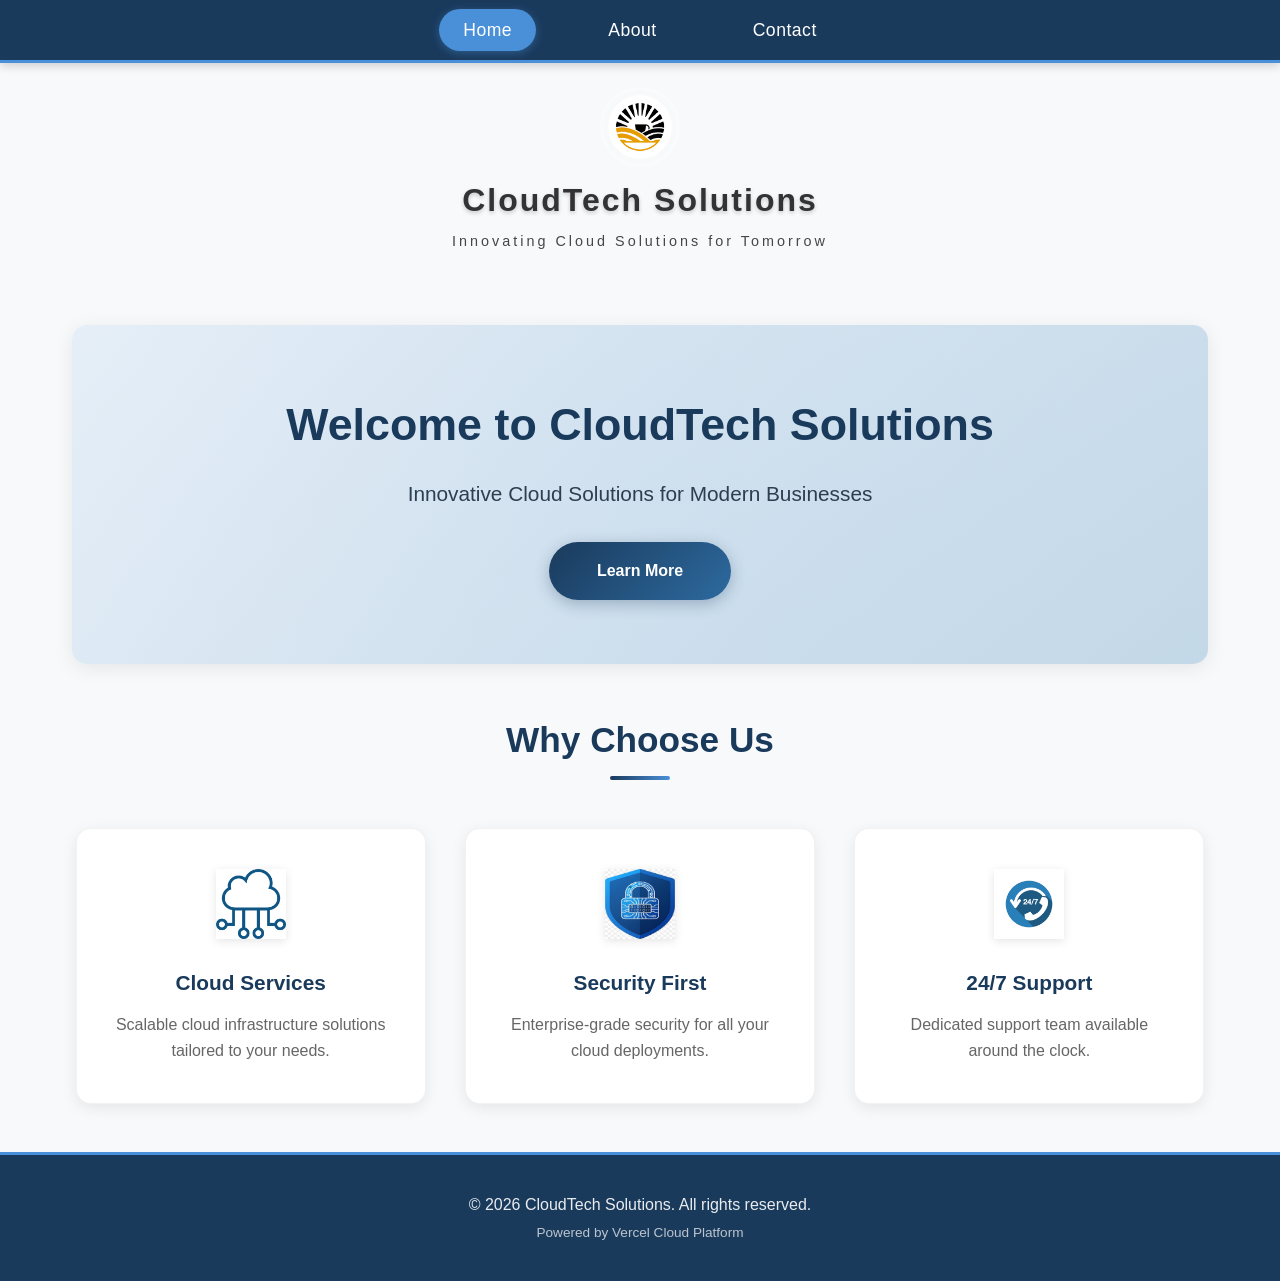
==== index.html @ 03636e0e "Add files via upload" ====
<!DOCTYPE html>
<html lang="en">

<head>
    <meta charset="UTF-8">
    <meta name="viewport" content="width=device-width, initial-scale=1.0">
    <title>CloudTech Solutions - Home</title>
    <link rel="stylesheet" href="styles.css">
</head>

<body>
    <header>
        <!-- Navigation Bar at the Top -->
        <nav>
            <ul>
                <li><a href="index.html" class="active">Home</a></li>
                <li><a href="about.html">About</a></li>
                <li><a href="contact.html">Contact</a></li>
            </ul>
        </nav>

        <!-- Logo and Company Name - Centered Below Navigation -->

    </header>

    <div class="logo-container">
        <img src="images/logo.jpg" alt="CloudTech Solutions Logo" class="logo">
        <h1>CloudTech Solutions</h1>
        <p class="tagline">Innovating Cloud Solutions for Tomorrow</p>
    </div>

    <main>
        <section class="hero">
            <div class="hero-content">
                <h2>Welcome to CloudTech Solutions</h2>
                <p>Innovative Cloud Solutions for Modern Businesses</p>
                <a href="about.html" class="cta-button">Learn More</a>
            </div>
        </section>

        <section class="features">
            <h2>Why Choose Us</h2>
            <div class="feature-grid">
                <div class="feature-card">
                    <img src="images/cloud_icon.jpg" alt="Cloud Services">
                    <h3>Cloud Services</h3>
                    <p>Scalable cloud infrastructure solutions tailored to your needs.</p>
                </div>
                <div class="feature-card">
                    <img src="images/security_icon.jpg" alt="Security">
                    <h3>Security First</h3>
                    <p>Enterprise-grade security for all your cloud deployments.</p>
                </div>
                <div class="feature-card">
                    <img src="images/support.jpg" alt="24/7 Support">
                    <h3>24/7 Support</h3>
                    <p>Dedicated support team available around the clock.</p>
                </div>
            </div>
        </section>
    </main>

    <footer>
        <p>&copy; 2026 CloudTech Solutions. All rights reserved.</p>
        <p>Powered by Vercel Cloud Platform</p>
    </footer>
</body>

</html>
---- styles.css ----
/* Reset and Base Styles */
* {
    margin: 0;
    padding: 0;
    box-sizing: border-box;
}

body {
    font-family: 'Segoe UI', Tahoma, Geneva, Verdana, sans-serif;
    line-height: 1.6;
    color: #333;
    display: flex;
    flex-direction: column;
    min-height: 100vh;
    background-color: #f8f9fa;
}

/* Header Styles - Navigation at Top */
header {
    background: linear-gradient(135deg, #1a3a5c, #2d6a9f);
    color: white;
    padding: 0;
    width: 100%;
    position: sticky;
    top: 0;
    z-index: 1000;
    box-shadow: 0 2px 10px rgba(0, 0, 0, 0.2);
}

/* Navigation Bar at the Top */
nav {
    background: #1a3a5c;
    padding: 1rem 2rem;
    display: flex;
    justify-content: center;
    align-items: center;
    border-bottom: 3px solid #4a90d9;
}

nav ul {
    display: flex;
    list-style: none;
    gap: 3rem;
    margin: 0;
    padding: 0;
}

nav ul li a {
    color: white;
    text-decoration: none;
    padding: 0.7rem 1.5rem;
    border-radius: 25px;
    transition: all 0.3s ease;
    font-weight: 500;
    font-size: 1.1rem;
    letter-spacing: 0.5px;
}

nav ul li a:hover {
    background: rgba(255, 255, 255, 0.15);
    transform: translateY(-2px);
}

nav ul li a.active {
    background: #4a90d9;
    color: white;
    box-shadow: 0 2px 8px rgba(74, 144, 217, 0.4);
}

/* Logo Section - Centered Below Navigation */
.logo-container {
    text-align: center;
    padding: 1.5rem 0;
    background: rgba(255, 255, 255, 0.05);
    display: flex;
    flex-direction: column;
    align-items: center;
    justify-content: center;
}

.logo {
    width: 80px;
    height: 80px;
    border-radius: 50%;
    border: 3px solid rgba(255, 255, 255, 0.3);
    padding: 5px;
    margin-bottom: 0.5rem;
    transition: transform 0.3s ease;
}

.logo:hover {
    transform: scale(1.05);
}

.logo-container h1 {
    font-size: 2rem;
    font-weight: 700;
    letter-spacing: 2px;
    margin: 0;
    text-shadow: 0 2px 4px rgba(0, 0, 0, 0.2);
}

.logo-container .tagline {
    font-size: 0.9rem;
    opacity: 0.9;
    margin-top: 0.25rem;
    letter-spacing: 3px;
}

/* Main Content - Centered */
main {
    flex: 1;
    padding: 3rem 2rem;
    max-width: 1200px;
    margin: 0 auto;
    width: 100%;
}

/* Hero Section - Centered */
.hero {
    background: linear-gradient(135deg, #e8f0f8, #c5d9e8);
    padding: 4rem 3rem;
    text-align: center;
    border-radius: 15px;
    margin-bottom: 3rem;
    box-shadow: 0 4px 20px rgba(0, 0, 0, 0.08);
    position: relative;
    overflow: hidden;
}

.hero::before {
    content: '';
    position: absolute;
    top: -50%;
    left: -50%;
    width: 200%;
    height: 200%;
    background: radial-gradient(circle, rgba(74, 144, 217, 0.05) 0%, transparent 70%);
    animation: pulse 10s ease-in-out infinite;
}

@keyframes pulse {
    0%, 100% { transform: scale(1); }
    50% { transform: scale(1.1); }
}

.hero-content {
    position: relative;
    z-index: 1;
}

.hero-content h2 {
    font-size: 2.8rem;
    margin-bottom: 1rem;
    color: #1a3a5c;
    font-weight: 700;
}

.hero-content p {
    font-size: 1.3rem;
    margin-bottom: 2rem;
    color: #2c3e50;
}

.cta-button {
    display: inline-block;
    background: linear-gradient(135deg, #1a3a5c, #2d6a9f);
    color: white;
    padding: 1rem 3rem;
    text-decoration: none;
    border-radius: 50px;
    transition: all 0.3s ease;
    font-weight: 600;
    box-shadow: 0 4px 15px rgba(26, 58, 92, 0.3);
}

.cta-button:hover {
    transform: translateY(-3px);
    box-shadow: 0 6px 25px rgba(26, 58, 92, 0.4);
    background: linear-gradient(135deg, #2d6a9f, #1a3a5c);
}

/* Features Section - Centered Grid */
.features {
    margin-top: 3rem;
}

.features h2 {
    text-align: center;
    margin-bottom: 3rem;
    font-size: 2.2rem;
    color: #1a3a5c;
    position: relative;
}

.features h2::after {
    content: '';
    display: block;
    width: 60px;
    height: 4px;
    background: linear-gradient(90deg, #1a3a5c, #4a90d9);
    margin: 0.5rem auto 0;
    border-radius: 2px;
}

.feature-grid {
    display: grid;
    grid-template-columns: repeat(auto-fit, minmax(280px, 1fr));
    gap: 2rem;
    justify-items: center;
}

.feature-card {
    background: white;
    padding: 2.5rem 2rem;
    text-align: center;
    border-radius: 15px;
    box-shadow: 0 4px 15px rgba(0, 0, 0, 0.08);
    transition: all 0.3s ease;
    width: 100%;
    max-width: 350px;
    border: 1px solid rgba(0, 0, 0, 0.05);
}

.feature-card:hover {
    transform: translateY(-8px);
    box-shadow: 0 8px 30px rgba(0, 0, 0, 0.12);
}

.feature-card img {
    width: 70px;
    height: 70px;
    margin-bottom: 1.2rem;
    filter: drop-shadow(0 2px 4px rgba(0, 0, 0, 0.1));
}

.feature-card h3 {
    margin-bottom: 0.8rem;
    color: #1a3a5c;
    font-size: 1.3rem;
}

.feature-card p {
    color: #666;
    line-height: 1.6;
}

/* About Page Specific Styles */
.about-section {
    margin: 0 auto;
    max-width: 1200px;
    padding: 0 1rem;
}

.about-section h2 {
    text-align: center;
    margin-bottom: 3rem;
    font-size: 2.5rem;
    color: #1a3a5c;
    position: relative;
    font-weight: 700;
}

.about-section h2::after {
    content: '';
    display: block;
    width: 80px;
    height: 4px;
    background: linear-gradient(90deg, #1a3a5c, #4a90d9);
    margin: 0.8rem auto 0;
    border-radius: 2px;
}

/* About Content Layout */
.about-content {
    display: grid;
    grid-template-columns: 1fr 1fr;
    gap: 4rem;
    align-items: start;
    background: white;
    padding: 3rem;
    border-radius: 15px;
    box-shadow: 0 4px 20px rgba(0, 0, 0, 0.08);
    margin-bottom: 3rem;
}

/* About Text Styles */
.about-text {
    display: flex;
    flex-direction: column;
    gap: 1.8rem;
}

.about-text h3 {
    color: #1a3a5c;
    font-size: 1.3rem;
    margin-bottom: 0.5rem;
    font-weight: 600;
}

.about-text p {
    color: #555;
    line-height: 1.8;
    margin-bottom: 0;
}

.about-mission,
.about-vision,
.about-values,
.about-team {
    padding: 1.5rem;
    background: #f8f9fa;
    border-radius: 10px;
    border-left: 4px solid #4a90d9;
    transition: transform 0.3s ease;
}

.about-mission:hover,
.about-vision:hover,
.about-values:hover,
.about-team:hover {
    transform: translateX(5px);
}

.about-values ul {
    list-style: none;
    padding: 0;
    margin: 0.5rem 0 0 0;
}

.about-values ul li {
    padding: 0.4rem 0;
    color: #555;
    line-height: 1.6;
}

.about-values ul li::before {
    content: '▸ ';
    color: #4a90d9;
    font-weight: bold;
}

.about-values ul li strong {
    color: #1a3a5c;
}

/* About Image */
.about-image {
    position: relative;
}

.about-image img {
    width: 100%;
    border-radius: 12px;
    box-shadow: 0 4px 20px rgba(0, 0, 0, 0.1);
    transition: transform 0.3s ease;
    height: auto;
    object-fit: cover;
}

.about-image img:hover {
    transform: scale(1.02);
}

.image-caption {
    text-align: center;
    margin-top: 1rem;
    color: #666;
    font-style: italic;
    font-size: 0.95rem;
}

/* Stats Section */
.about-stats {
    display: grid;
    grid-template-columns: repeat(4, 1fr);
    gap: 2rem;
    margin-top: 2rem;
    padding: 2rem;
    background: linear-gradient(135deg, #1a3a5c, #2d6a9f);
    border-radius: 15px;
    box-shadow: 0 4px 20px rgba(0, 0, 0, 0.1);
}

.stat-item {
    text-align: center;
    color: white;
}

.stat-number {
    display: block;
    font-size: 2.5rem;
    font-weight: 700;
    margin-bottom: 0.3rem;
    color: #fff;
}

.stat-label {
    display: block;
    font-size: 0.95rem;
    opacity: 0.9;
    text-transform: uppercase;
    letter-spacing: 1px;
}

/* Contact Page - Centered */
.contact-section {
    max-width: 1100px;
    margin: 0 auto;
}

.contact-section h2 {
    text-align: center;
    margin-bottom: 3rem;
    font-size: 2.2rem;
    color: #1a3a5c;
    position: relative;
}

.contact-section h2::after {
    content: '';
    display: block;
    width: 60px;
    height: 4px;
    background: linear-gradient(90deg, #1a3a5c, #4a90d9);
    margin: 0.5rem auto 0;
    border-radius: 2px;
}

.contact-container {
    display: grid;
    grid-template-columns: 1fr 1fr;
    gap: 3rem;
    background: white;
    padding: 3rem;
    border-radius: 15px;
    box-shadow: 0 4px 20px rgba(0, 0, 0, 0.08);
}

.contact-info {
    background: #f8f9fa;
    padding: 2.5rem;
    border-radius: 12px;
}

.info-item {
    margin-bottom: 2rem;
    text-align: center;
}

.info-item h3 {
    color: #1a3a5c;
    margin-bottom: 0.5rem;
    font-size: 1.1rem;
}

.info-item p {
    color: #555;
    line-height: 1.6;
}

.contact-form {
    background: white;
    padding: 0;
}

.contact-form input,
.contact-form textarea {
    width: 100%;
    padding: 0.9rem;
    margin-bottom: 1.2rem;
    border: 2px solid #e0e0e0;
    border-radius: 8px;
    font-family: inherit;
    transition: border-color 0.3s ease;
    font-size: 1rem;
}

.contact-form input:focus,
.contact-form textarea:focus {
    outline: none;
    border-color: #4a90d9;
    box-shadow: 0 0 0 3px rgba(74, 144, 217, 0.1);
}

.contact-form textarea {
    resize: vertical;
}

.submit-button {
    background: linear-gradient(135deg, #1a3a5c, #2d6a9f);
    color: white;
    padding: 1rem 2.5rem;
    border: none;
    border-radius: 50px;
    cursor: pointer;
    transition: all 0.3s ease;
    font-size: 1.1rem;
    font-weight: 600;
    width: 100%;
    box-shadow: 0 4px 15px rgba(26, 58, 92, 0.3);
}

.submit-button:hover {
    transform: translateY(-2px);
    box-shadow: 0 6px 25px rgba(26, 58, 92, 0.4);
    background: linear-gradient(135deg, #2d6a9f, #1a3a5c);
}

/* Footer - Centered */
footer {
    background: #1a3a5c;
    color: white;
    text-align: center;
    padding: 2rem;
    margin-top: auto;
    border-top: 3px solid #4a90d9;
}

footer p {
    margin: 0.3rem 0;
    opacity: 0.9;
}

footer p:last-child {
    font-size: 0.85rem;
    opacity: 0.7;
}

/* Responsive Design */
@media (max-width: 992px) {
    .about-content {
        grid-template-columns: 1fr;
        gap: 2rem;
        padding: 2rem;
    }

    .about-image img {
        max-height: 400px;
        object-fit: cover;
    }

    .about-stats {
        grid-template-columns: repeat(2, 1fr);
        gap: 1.5rem;
        padding: 1.5rem;
    }

    .contact-container {
        grid-template-columns: 1fr;
        padding: 2rem;
    }

    .hero-content h2 {
        font-size: 2.2rem;
    }
}

@media (max-width: 768px) {
    nav {
        padding: 0.8rem 1rem;
    }

    nav ul {
        flex-direction: column;
        gap: 0.5rem;
        width: 100%;
    }

    nav ul li {
        width: 100%;
    }

    nav ul li a {
        display: block;
        text-align: center;
        padding: 0.6rem;
        font-size: 1rem;
        border-radius: 8px;
    }

    .logo-container h1 {
        font-size: 1.6rem;
    }

    .logo {
        width: 60px;
        height: 60px;
    }

    main {
        padding: 2rem 1rem;
    }

    .hero {
        padding: 2.5rem 1.5rem;
    }

    .hero-content h2 {
        font-size: 1.8rem;
    }

    .hero-content p {
        font-size: 1rem;
    }

    .feature-grid {
        grid-template-columns: 1fr;
    }

    .feature-card {
        max-width: 100%;
    }

    .about-section h2 {
        font-size: 2rem;
        margin-bottom: 2rem;
    }

    .about-content {
        padding: 1.5rem;
        gap: 1.5rem;
    }

    .about-text h3 {
        font-size: 1.1rem;
    }

    .about-mission,
    .about-vision,
    .about-values,
    .about-team {
        padding: 1rem;
    }

    .stat-number {
        font-size: 2rem;
    }

    .stat-label {
        font-size: 0.85rem;
    }

    .contact-container {
        padding: 1.5rem;
    }

    .contact-info {
        padding: 1.5rem;
    }
}

@media (max-width: 480px) {
    .logo-container h1 {
        font-size: 1.4rem;
    }

    .logo {
        width: 50px;
        height: 50px;
    }

    .hero {
        padding: 2rem 1rem;
    }

    .hero-content h2 {
        font-size: 1.5rem;
    }

    .cta-button {
        padding: 0.8rem 2rem;
        font-size: 0.95rem;
    }

    .features h2,
    .about-section h2,
    .contact-section h2 {
        font-size: 1.6rem;
    }

    .feature-card {
        padding: 1.5rem;
    }

    .about-stats {
        grid-template-columns: 1fr 1fr;
        gap: 1rem;
        padding: 1rem;
    }

    .stat-number {
        font-size: 1.6rem;
    }

    .stat-label {
        font-size: 0.75rem;
    }

    .about-content {
        padding: 1rem;
    }

    .about-image img {
        max-height: 250px;
    }
}
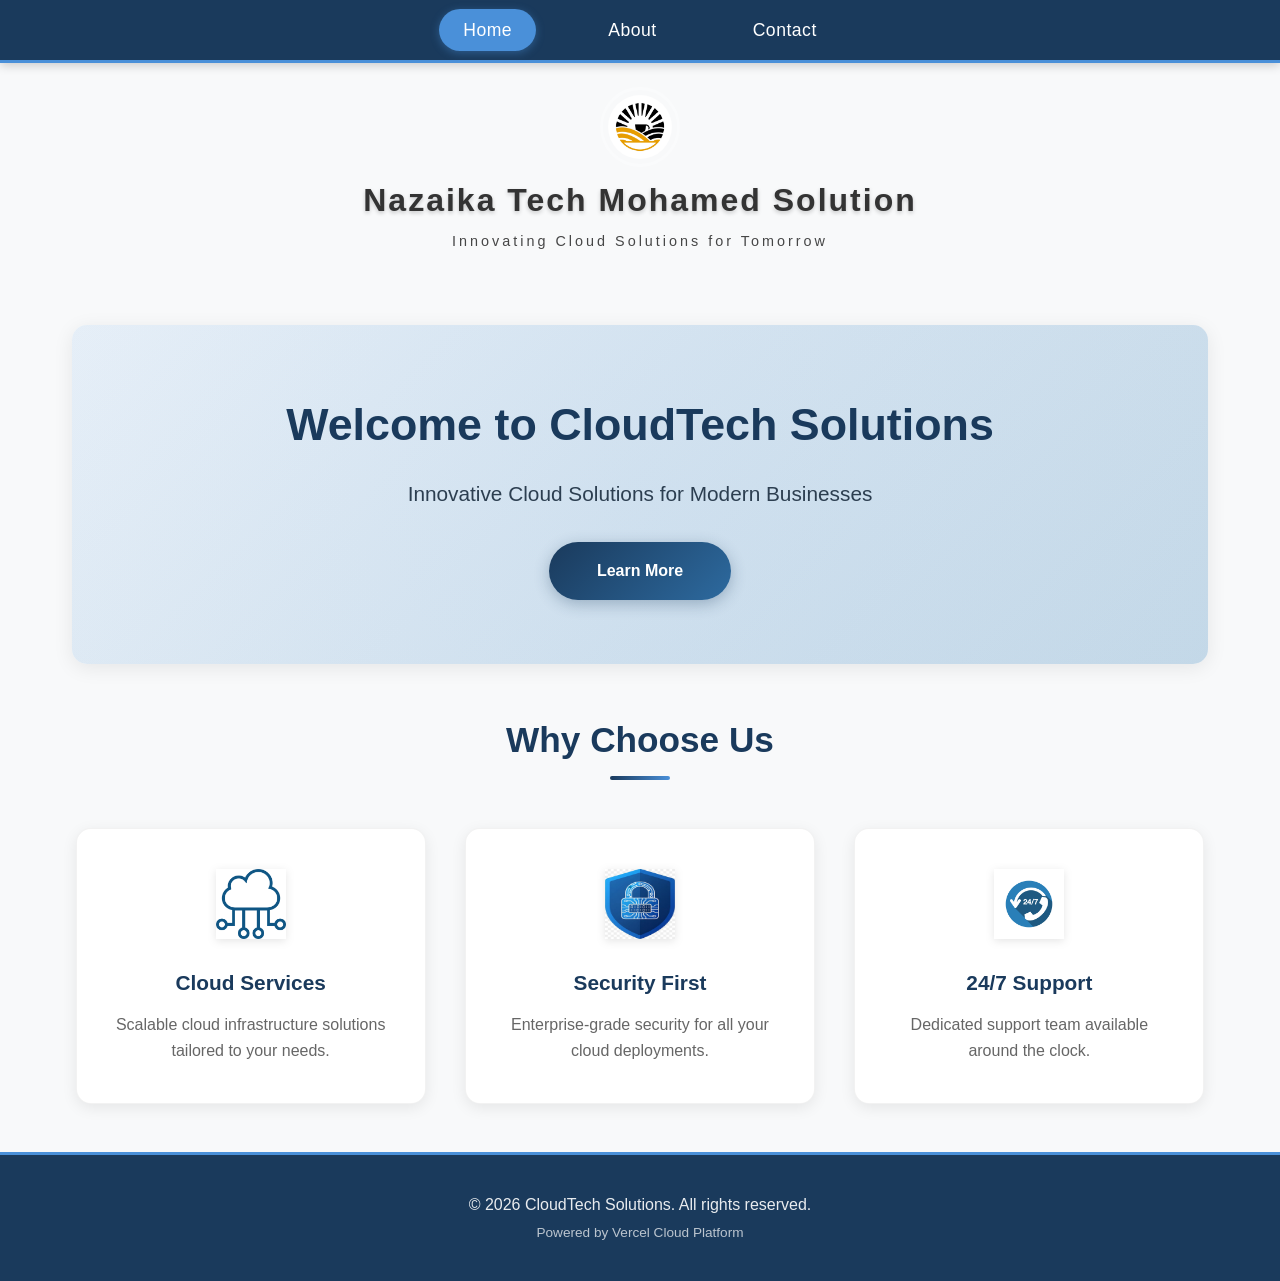
==== commit 4c288f02: "Update index.html" ====
--- a/index.html
+++ b/index.html
@@ -25,7 +25,7 @@
 
     <div class="logo-container">
         <img src="images/logo.jpg" alt="CloudTech Solutions Logo" class="logo">
-        <h1>CloudTech Solutions</h1>
+        <h1>Nazaika Tech Mohamed Solution</h1>
         <p class="tagline">Innovating Cloud Solutions for Tomorrow</p>
     </div>
 
@@ -66,4 +66,4 @@
     </footer>
 </body>
 
-</html>+</html>
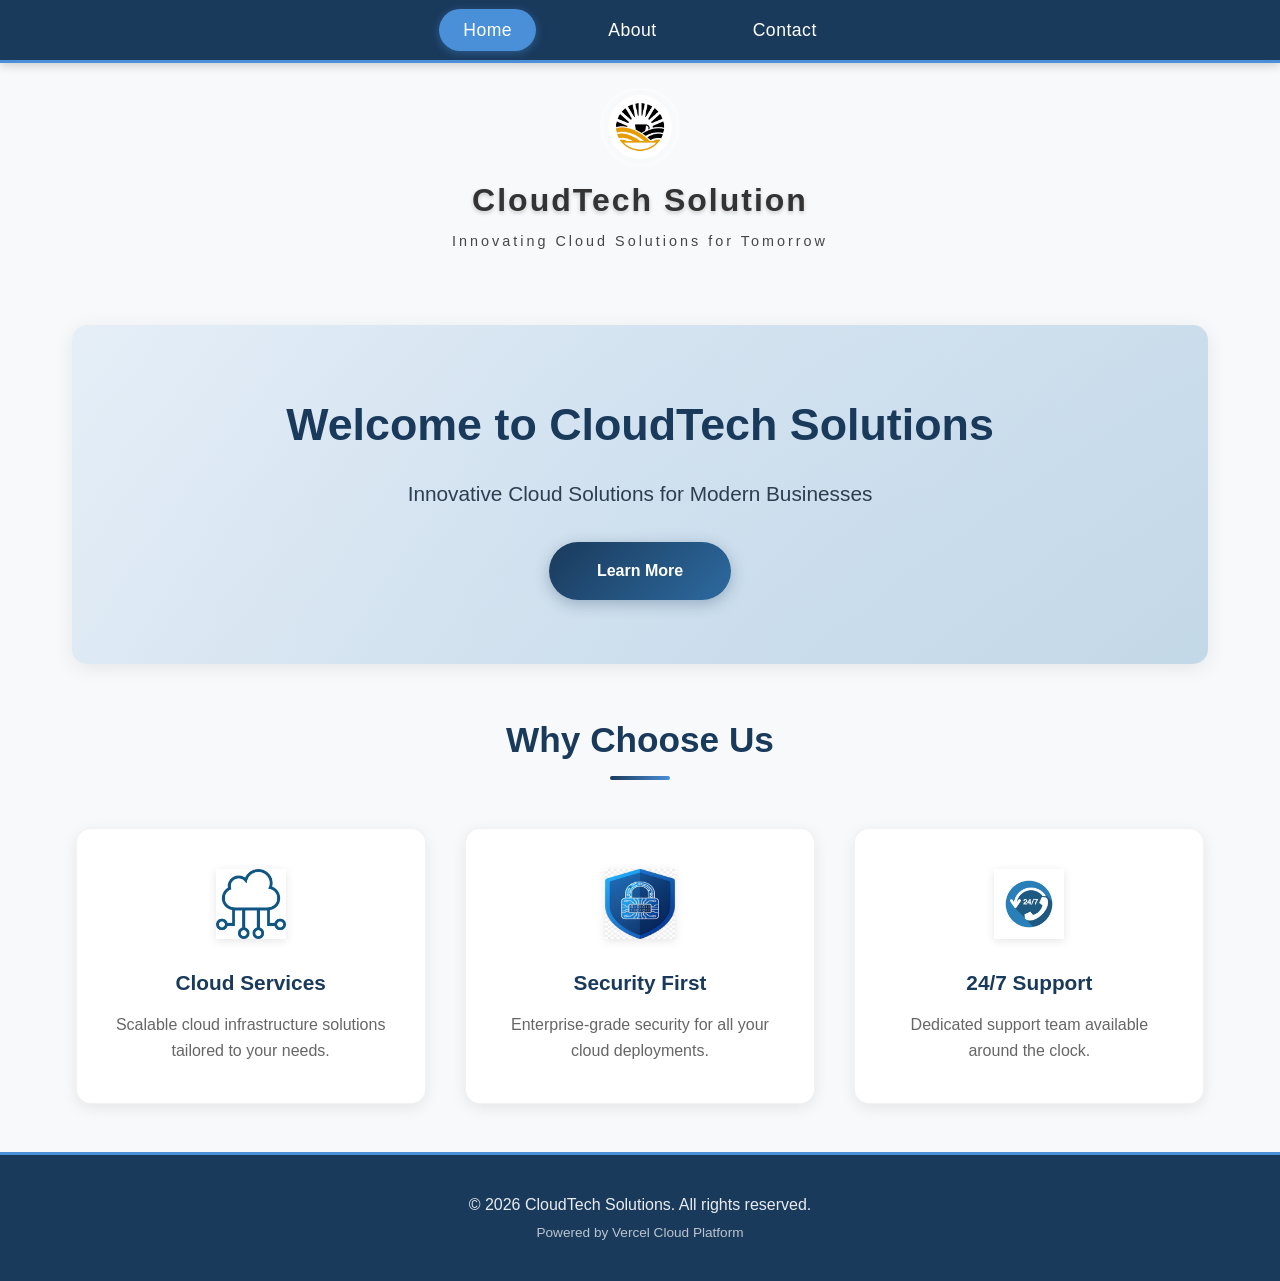
==== commit cea1bfa0: "Update index.html" ====
--- a/index.html
+++ b/index.html
@@ -25,7 +25,7 @@
 
     <div class="logo-container">
         <img src="images/logo.jpg" alt="CloudTech Solutions Logo" class="logo">
-        <h1>Nazaika Tech Mohamed Solution</h1>
+        <h1>CloudTech Solution</h1>
         <p class="tagline">Innovating Cloud Solutions for Tomorrow</p>
     </div>
 
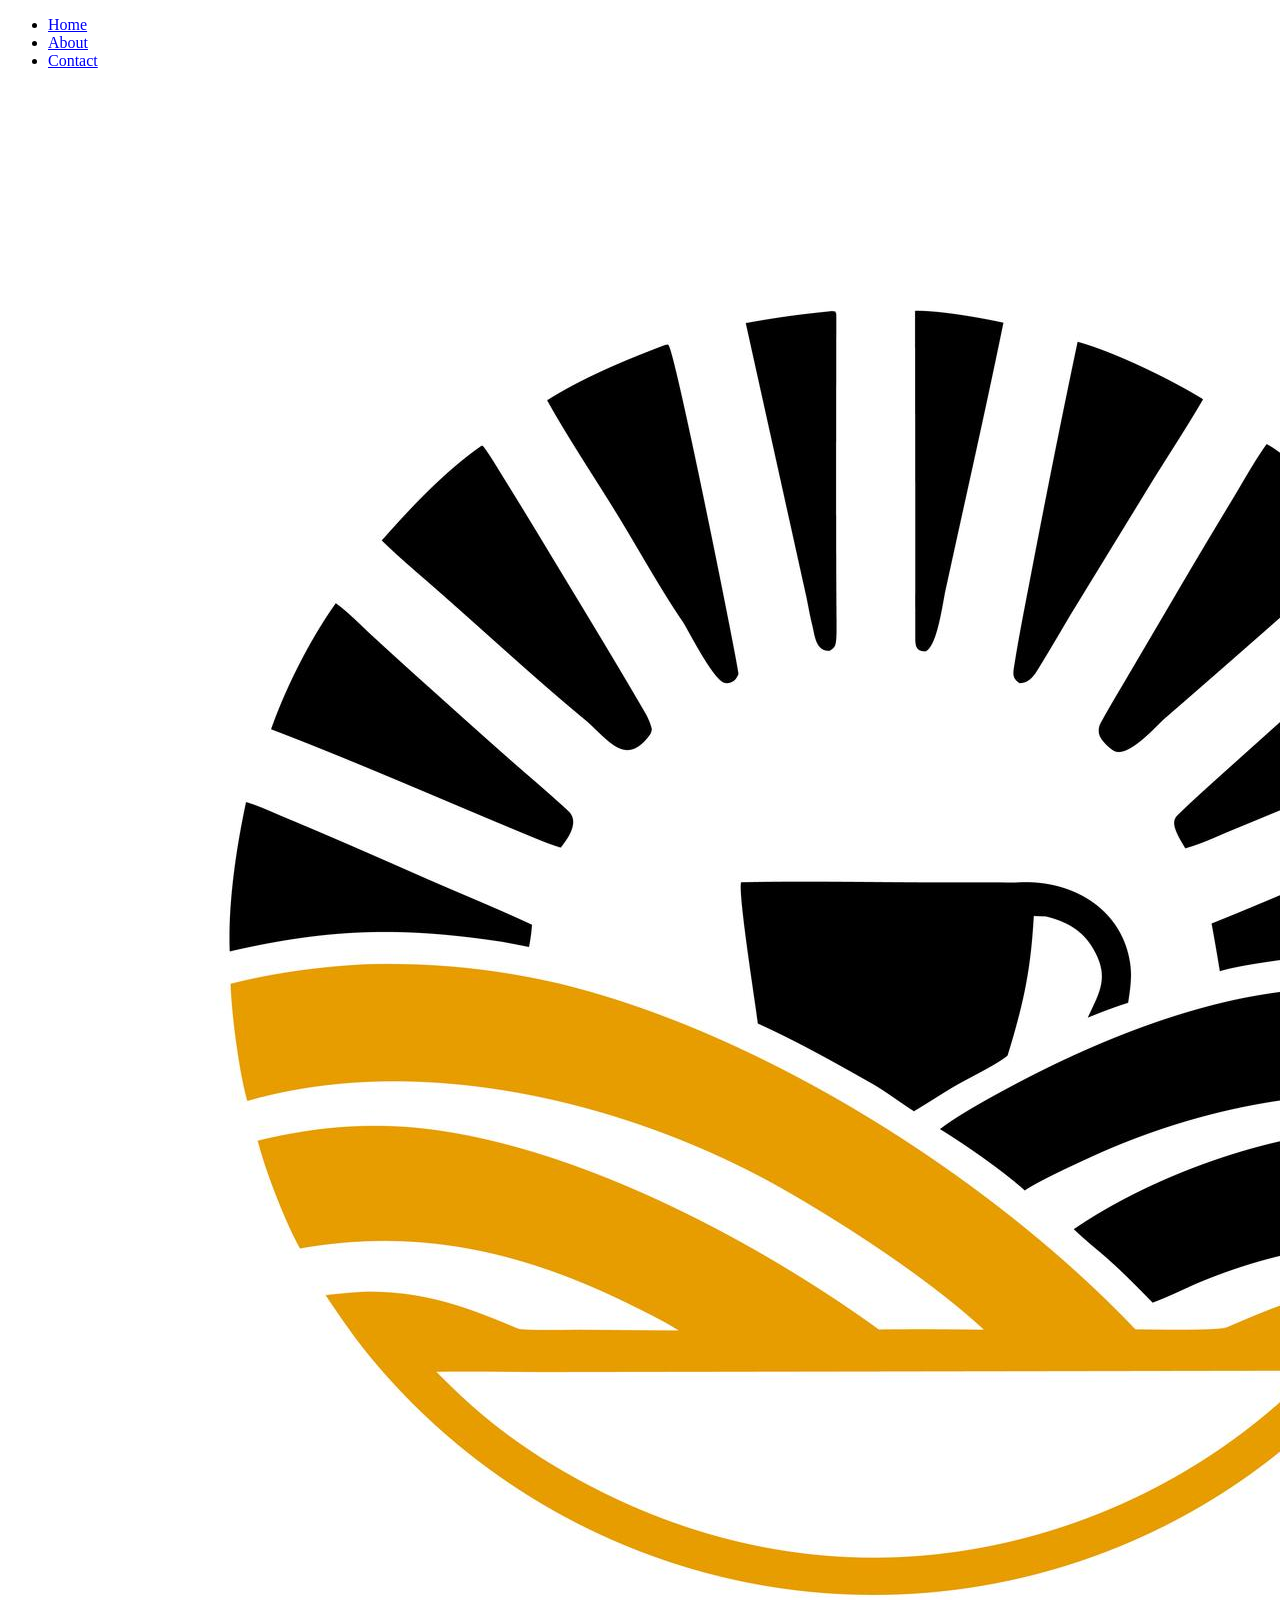
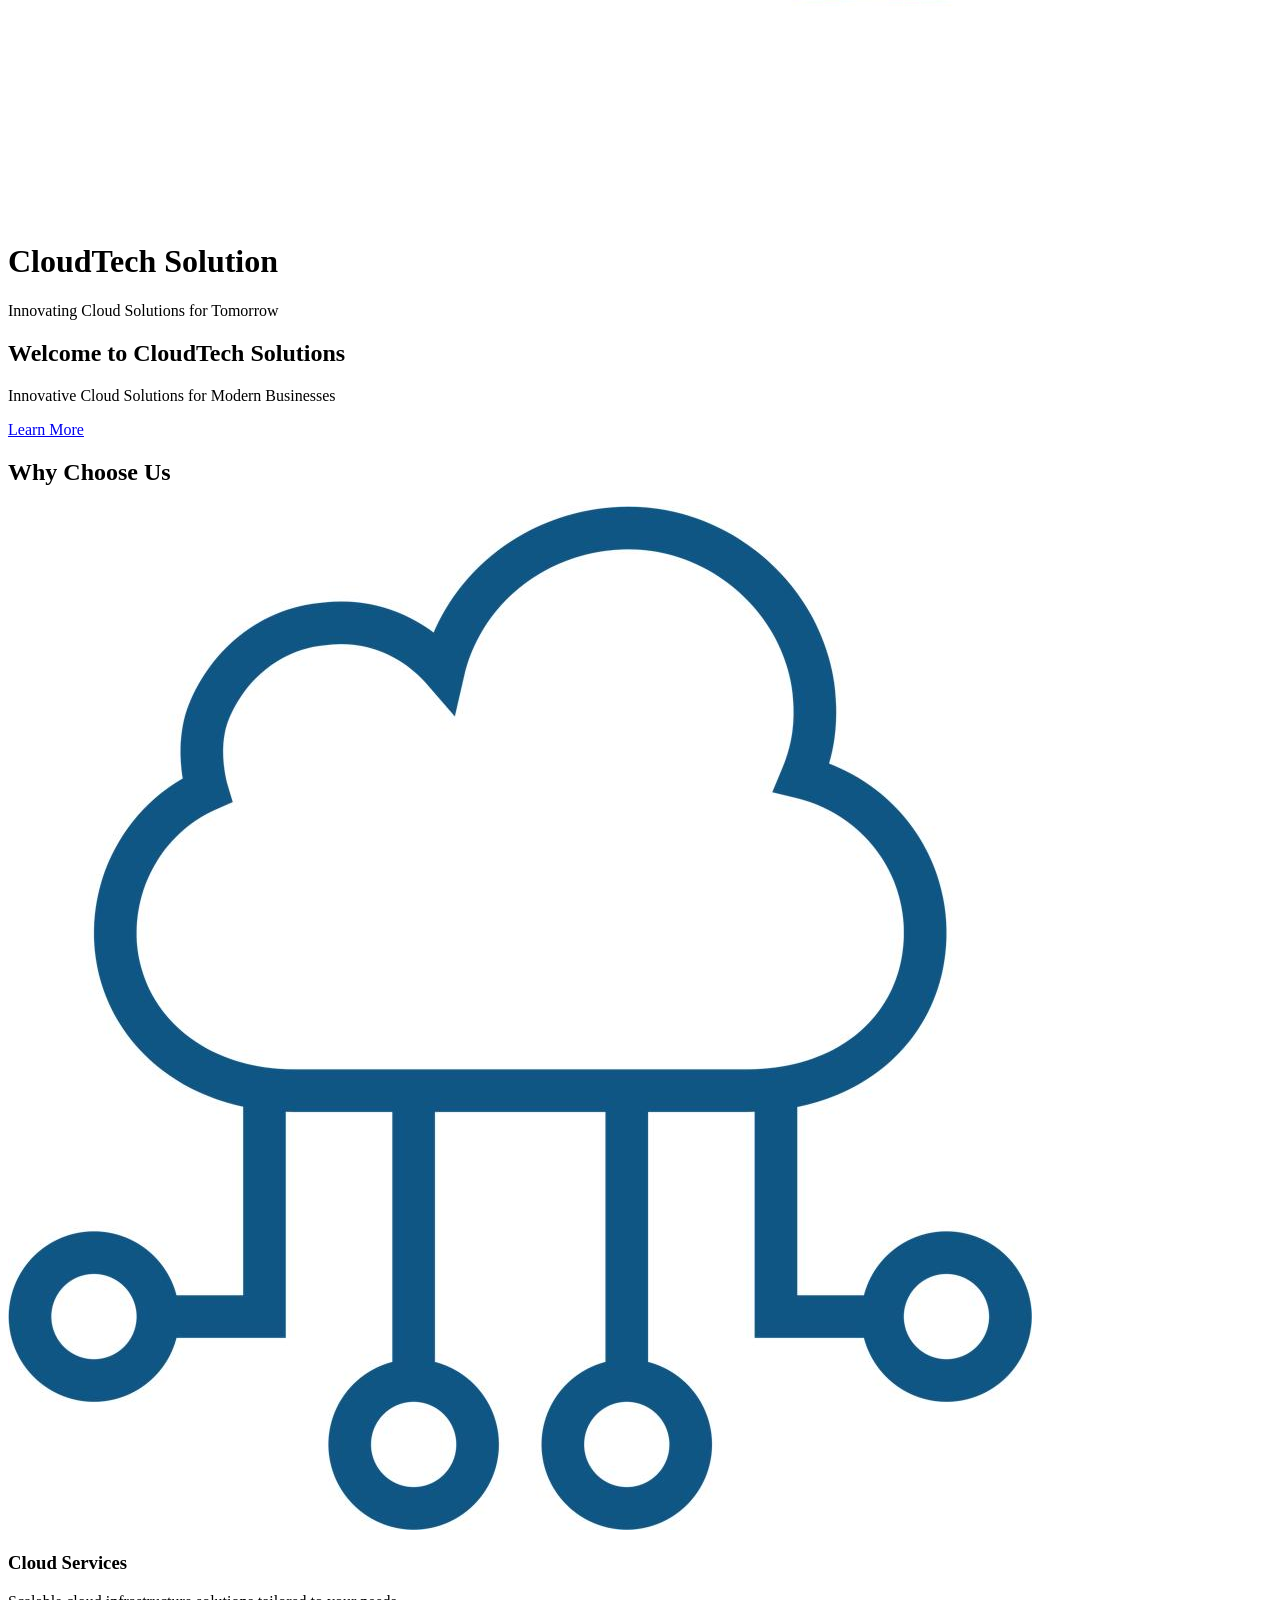
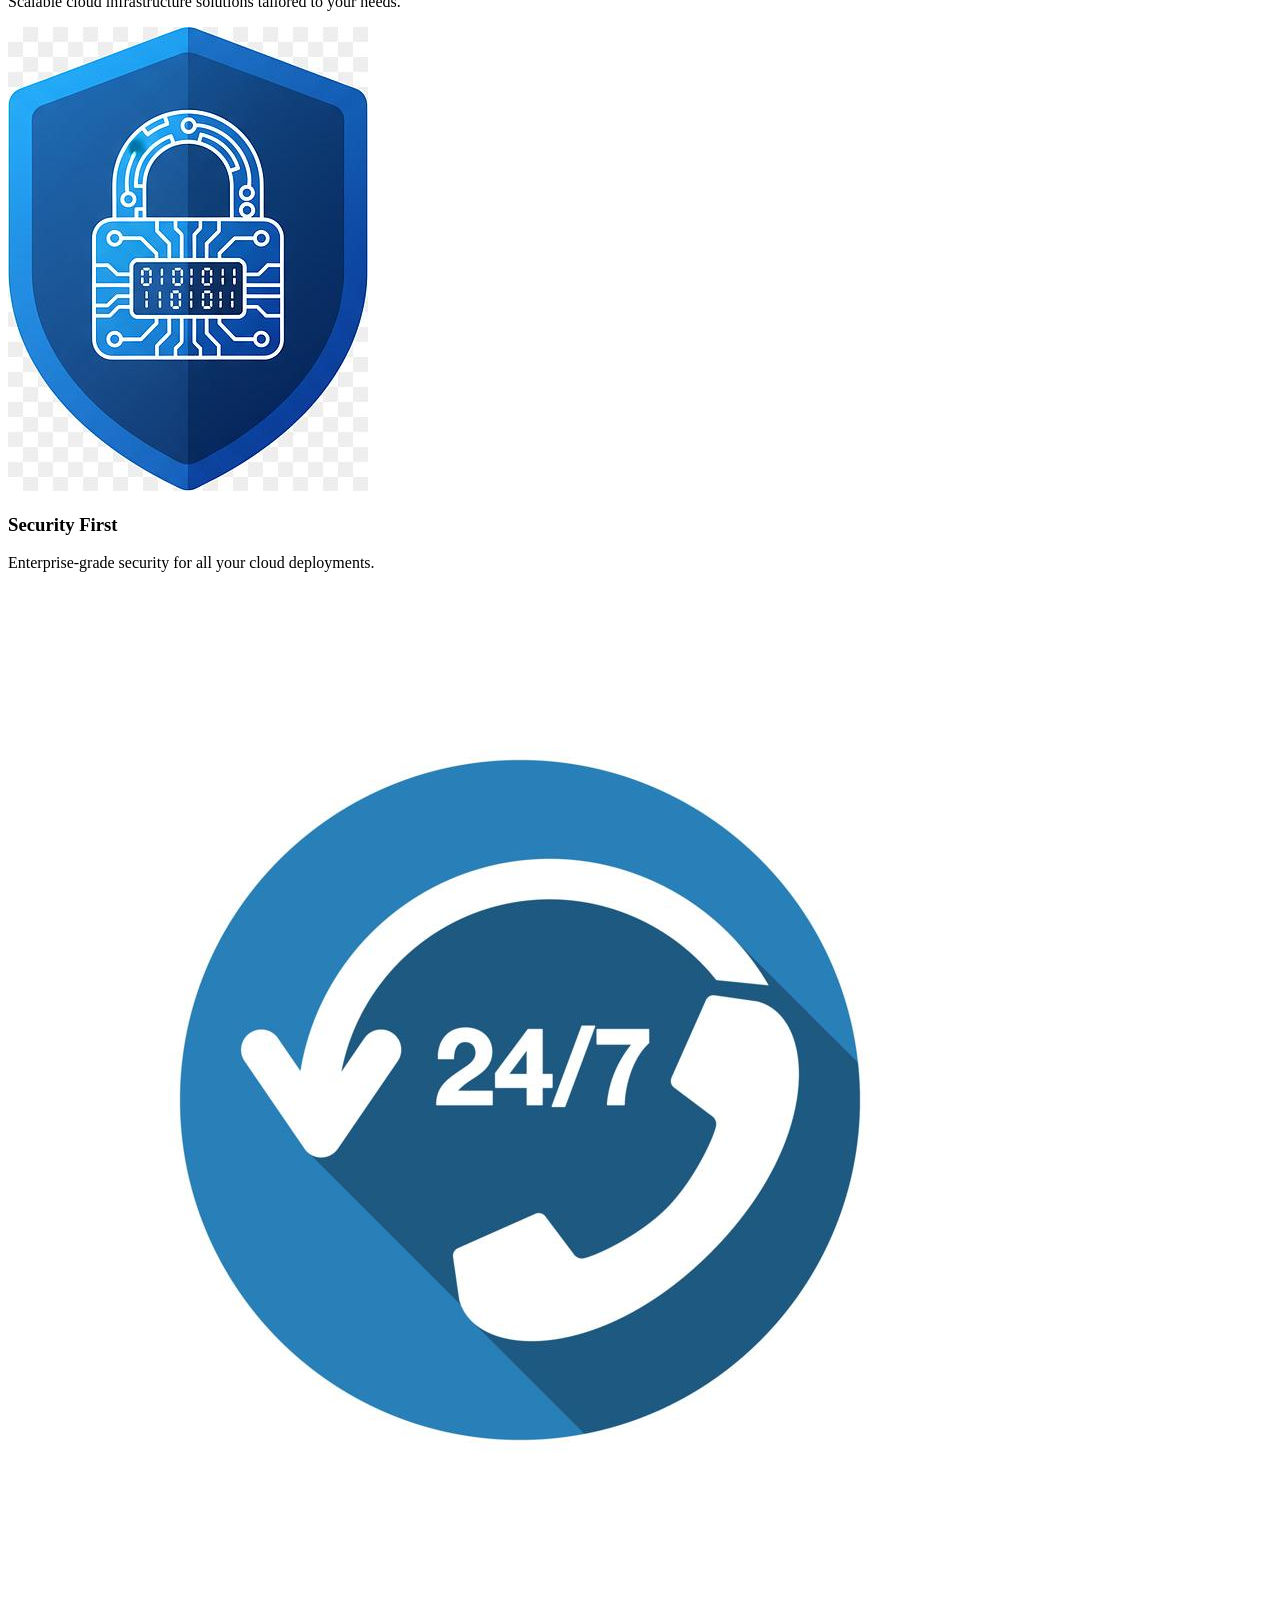
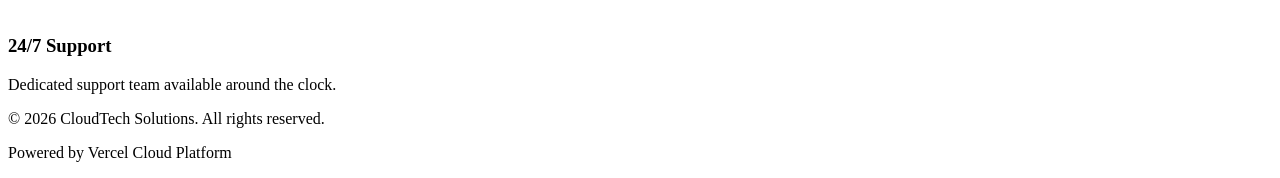
==== commit 311f1f9d: "Update index.html" ====
--- a/index.html
+++ b/index.html
@@ -5,7 +5,7 @@
     <meta charset="UTF-8">
     <meta name="viewport" content="width=device-width, initial-scale=1.0">
     <title>CloudTech Solutions - Home</title>
-    <link rel="stylesheet" href="styles.css">
+    <!-- <link rel="stylesheet" href="styles.css"> -->
 </head>
 
 <body>
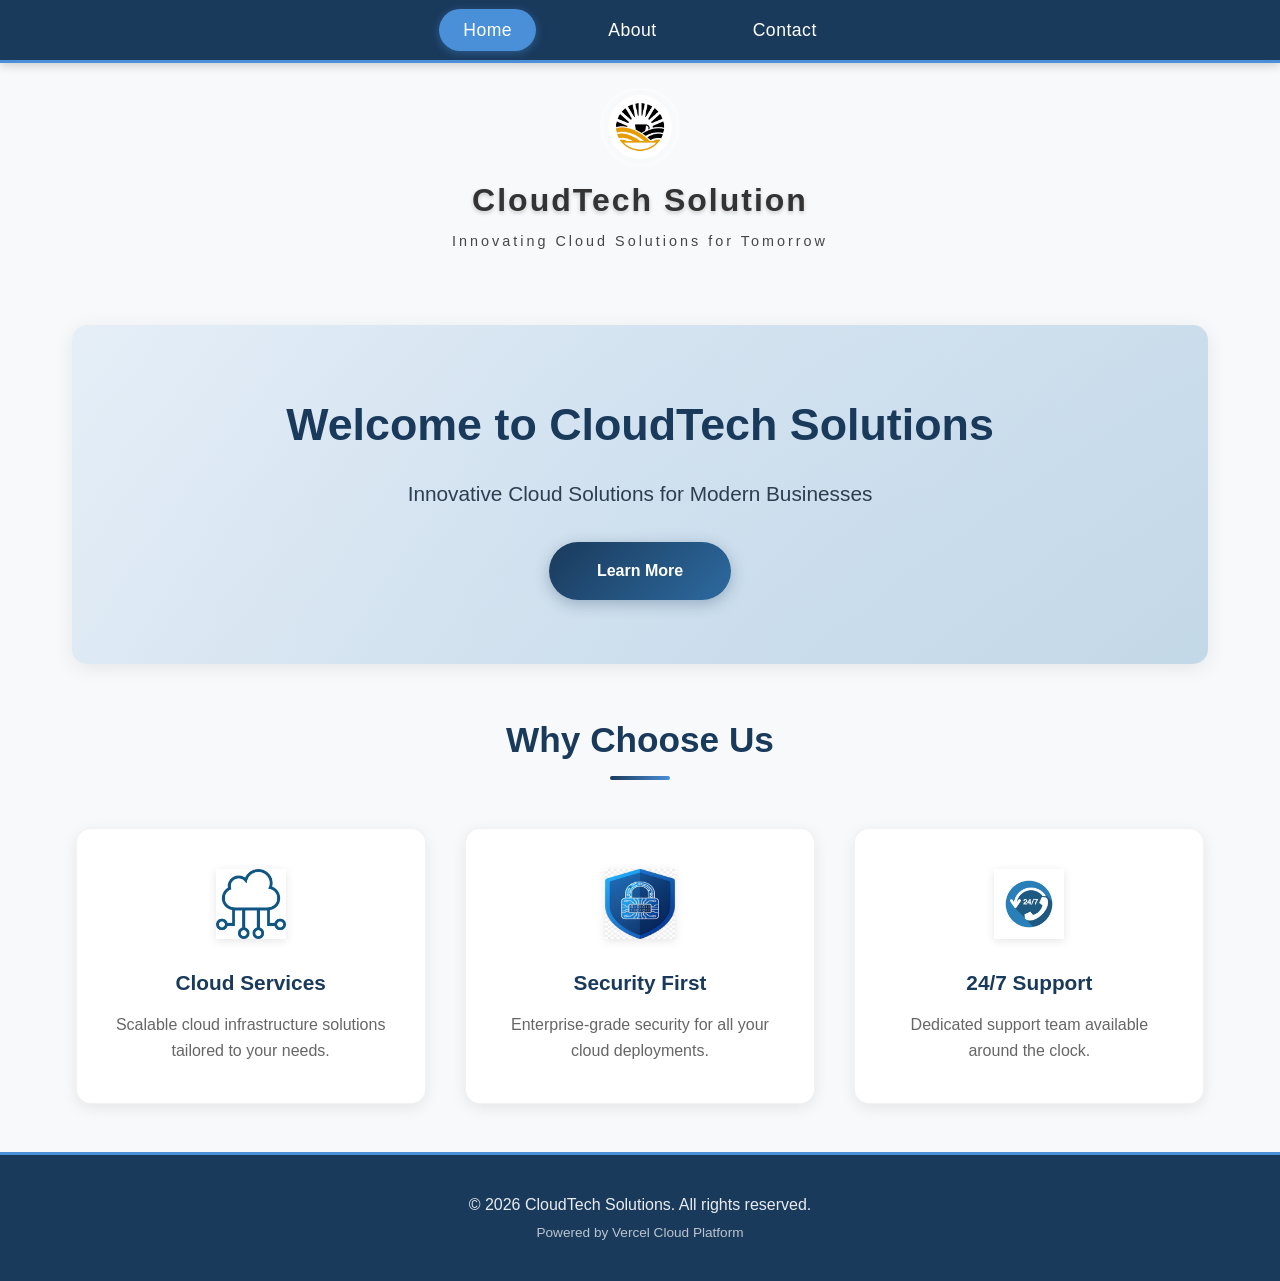
==== commit a9bfa927: "Update index.html" ====
--- a/index.html
+++ b/index.html
@@ -5,7 +5,7 @@
     <meta charset="UTF-8">
     <meta name="viewport" content="width=device-width, initial-scale=1.0">
     <title>CloudTech Solutions - Home</title>
-    <!-- <link rel="stylesheet" href="styles.css"> -->
+    <link rel="stylesheet" href="styles.css">
 </head>
 
 <body>
